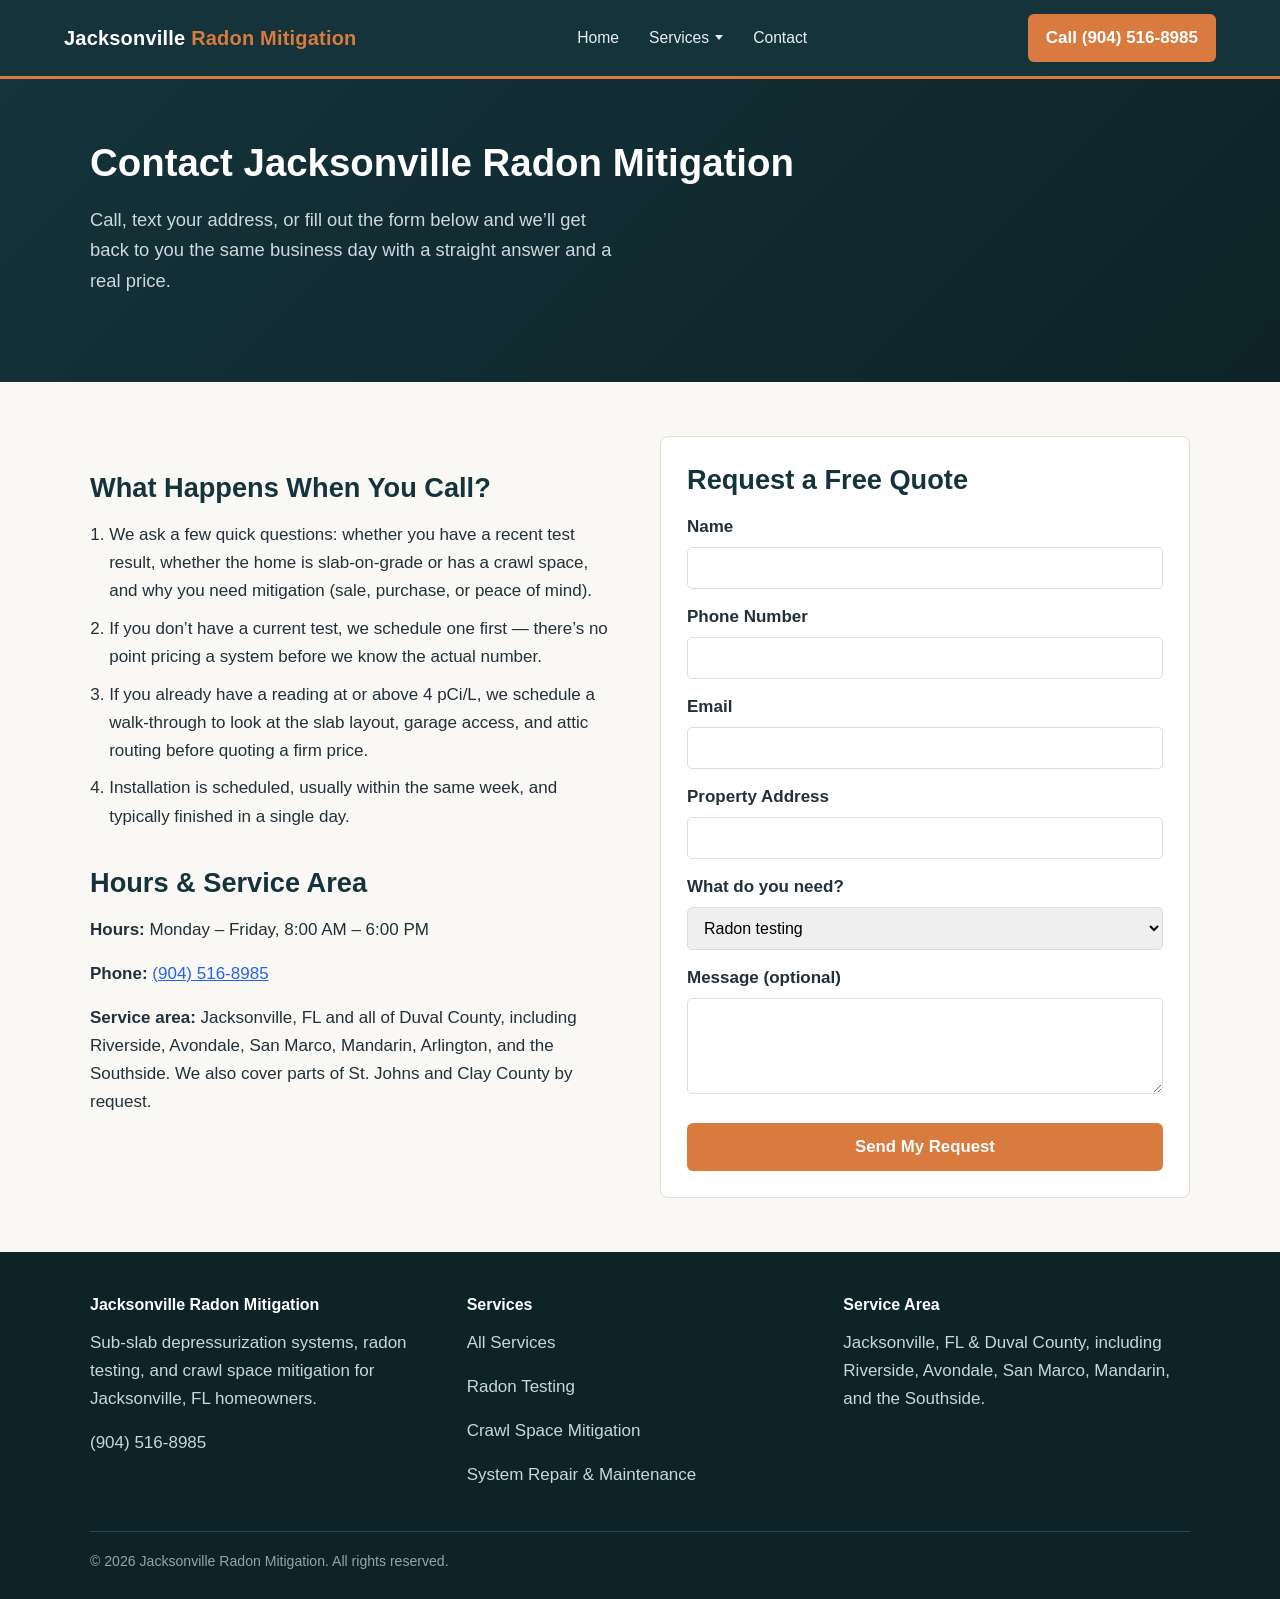
==== contact.html @ 58379195 "Initial site build" ====
<!DOCTYPE html>
<html lang="en">
<head>
<meta charset="UTF-8">
<meta name="viewport" content="width=device-width, initial-scale=1.0">
<title>Contact Us | Radon Mitigation Jacksonville, FL</title>
<meta name="description" content="Reach Jacksonville Radon Mitigation for a free quote on radon testing or a sub-slab system. Call (904) 516-8985 or send us your address below.">
<link rel="stylesheet" href="styles.css">
<script type="application/ld+json">
{
  "@context": "https://schema.org",
  "@type": "LocalBusiness",
  "name": "Jacksonville Radon Mitigation",
  "telephone": "(904) 516-8985",
  "address": { "@type": "PostalAddress", "addressLocality": "Jacksonville", "addressRegion": "FL", "addressCountry": "US" },
  "areaServed": "Jacksonville, FL",
  "description": "Radon testing and mitigation contact page for Jacksonville, FL",
  "openingHours": "Mo-Fr 08:00-18:00"
}
</script>
</head>
<body>

<header class="site-header">
  <nav class="nav-wrap">
    <a class="brand" href="/">Jacksonville <span>Radon Mitigation</span></a>
    <ul class="nav-links">
      <li><a href="/">Home</a></li>
      <li class="has-dropdown">
        <a href="services.html">Services</a>
        <div class="dropdown-menu">
          <ul class="dropdown-menu-list">
            <li><a href="radon-testing-jacksonville.html">Radon Testing</a></li>
            <li><a href="crawl-space-radon-mitigation-jacksonville.html">Crawl Space Radon Mitigation</a></li>
            <li><a href="radon-system-repair-jacksonville.html">Radon System Repair &amp; Maintenance</a></li>
          </ul>
        </div>
      </li>
      <li><a href="contact.html">Contact</a></li>
    </ul>
    <a class="nav-cta" href="tel:+19045168985">Call (904) 516-8985</a>
  </nav>
</header>

<section class="hero">
  <div class="hero-inner" style="grid-template-columns: 1fr;">
    <div>
      <h1>Contact Jacksonville Radon Mitigation</h1>
      <p class="lede">Call, text your address, or fill out the form below and we&rsquo;ll get back to you the same business day with a straight answer and a real price.</p>
    </div>
  </div>
</section>

<main>
<section>
  <div class="contact-grid">
    <div>
      <h2>What Happens When You Call?</h2>
      <ol class="step-list">
        <li>We ask a few quick questions: whether you have a recent test result, whether the home is slab-on-grade or has a crawl space, and why you need mitigation (sale, purchase, or peace of mind).</li>
        <li>If you don&rsquo;t have a current test, we schedule one first &mdash; there&rsquo;s no point pricing a system before we know the actual number.</li>
        <li>If you already have a reading at or above 4 pCi/L, we schedule a walk-through to look at the slab layout, garage access, and attic routing before quoting a firm price.</li>
        <li>Installation is scheduled, usually within the same week, and typically finished in a single day.</li>
      </ol>

      <h2>Hours &amp; Service Area</h2>
      <p><strong>Hours:</strong> Monday &ndash; Friday, 8:00 AM &ndash; 6:00 PM</p>
      <p><strong>Phone:</strong> <a href="tel:+19045168985" style="color:#2563eb;text-decoration:underline;">(904) 516-8985</a></p>
      <p><strong>Service area:</strong> Jacksonville, FL and all of Duval County, including Riverside, Avondale, San Marco, Mandarin, Arlington, and the Southside. We also cover parts of St. Johns and Clay County by request.</p>
    </div>

    <div>
      <form class="lead-form" action="https://formspree.io/f/xnjeyyoe" method="POST">
        <h2 style="margin-top:0;">Request a Free Quote</h2>

        <label for="name">Name</label>
        <input type="text" id="name" name="name" required>

        <label for="phone">Phone Number</label>
        <input type="tel" id="phone" name="phone" required>

        <label for="email">Email</label>
        <input type="email" id="email" name="email" required>

        <label for="address">Property Address</label>
        <input type="text" id="address" name="address">

        <label for="reason">What do you need?</label>
        <select id="reason" name="reason">
          <option>Radon testing</option>
          <option>Sub-slab depressurization system</option>
          <option>Crawl space radon mitigation</option>
          <option>Repair an existing radon system</option>
          <option>Not sure yet</option>
        </select>

        <label for="message">Message (optional)</label>
        <textarea id="message" name="message" rows="4"></textarea>

        <input type="text" name="_gotcha" style="display:none" tabindex="-1">

        <button type="submit">Send My Request</button>
      </form>
    </div>
  </div>
</section>
</main>

<footer class="site-footer">
  <div class="footer-inner">
    <div>
      <h4>Jacksonville Radon Mitigation</h4>
      <p>Sub-slab depressurization systems, radon testing, and crawl space mitigation for Jacksonville, FL homeowners.</p>
      <p><a href="tel:+19045168985">(904) 516-8985</a></p>
    </div>
    <div>
      <h4>Services</h4>
      <p><a href="services.html">All Services</a></p>
      <p><a href="radon-testing-jacksonville.html">Radon Testing</a></p>
      <p><a href="crawl-space-radon-mitigation-jacksonville.html">Crawl Space Mitigation</a></p>
      <p><a href="radon-system-repair-jacksonville.html">System Repair &amp; Maintenance</a></p>
    </div>
    <div>
      <h4>Service Area</h4>
      <p>Jacksonville, FL &amp; Duval County, including Riverside, Avondale, San Marco, Mandarin, and the Southside.</p>
    </div>
  </div>
  <div class="footer-bottom">
    &copy; 2026 Jacksonville Radon Mitigation. All rights reserved.
  </div>
</footer>

</body>
</html>
---- styles.css ----
/* Jacksonville Radon Mitigation — site stylesheet
   Palette: deep teal navy header, warm amber accent, warm off-white body */

* { box-sizing: border-box; margin: 0; padding: 0; }

:root {
  --navy: #14333a;
  --navy-dark: #0d2328;
  --amber: #d97a3f;
  --amber-dark: #b8622e;
  --bg: #faf8f4;
  --card-bg: #ffffff;
  --text: #21303a;
  --text-light: #52646d;
  --border: #e2ddd3;
}

html { scroll-behavior: smooth; }

body {
  font-family: -apple-system, BlinkMacSystemFont, "Segoe UI", Roboto, Helvetica, Arial, sans-serif;
  background: var(--bg);
  color: var(--text);
  line-height: 1.65;
  font-size: 17px;
}

img { max-width: 100%; display: block; }

a { color: inherit; }

h1, h2, h3 { line-height: 1.25; color: var(--navy); }
h1 { font-size: 2.4rem; }
h2 { font-size: 1.7rem; margin: 2.2rem 0 1rem; }
h3 { font-size: 1.2rem; margin: 1.2rem 0 0.5rem; }

p { margin-bottom: 1rem; max-width: 75ch; }

.container { max-width: 1100px; margin: 0 auto; padding: 0 24px; }

/* ---------- Navigation ---------- */
header.site-header {
  background: var(--navy);
  position: sticky;
  top: 0;
  z-index: 300;
  border-bottom: 3px solid var(--amber);
}

.nav-wrap {
  display: flex;
  align-items: center;
  justify-content: space-between;
  padding: 14px 24px;
  max-width: 1200px;
  margin: 0 auto;
}

.brand {
  color: #ffffff;
  font-weight: 700;
  font-size: 1.25rem;
  text-decoration: none;
  letter-spacing: 0.2px;
}
.brand span { color: var(--amber); }

.nav-links {
  list-style: none;
  display: flex;
  gap: 30px;
  align-items: center;
}

.nav-links > li > a {
  color: #e8eef0;
  text-decoration: none;
  font-weight: 500;
  font-size: 0.98rem;
}
.nav-links > li > a:hover { color: var(--amber); }

.nav-links li { position: relative; }

.has-dropdown > a {
  display: inline-flex;
  align-items: center;
  gap: 6px;
}

.has-dropdown > a::after {
  content: "";
  width: 0;
  height: 0;
  border-left: 4px solid transparent;
  border-right: 4px solid transparent;
  border-top: 5px solid currentColor;
}

/* Transparent hit-area bridge: keeps :hover alive while the pointer moves
   from the nav link down into the menu, instead of dropping through a gap. */
.dropdown-menu {
  display: none;
  position: absolute;
  top: 100%;
  left: -20px;
  padding-top: 14px;
  min-width: 280px;
  z-index: 200;
}

.has-dropdown:hover .dropdown-menu,
.has-dropdown:focus-within .dropdown-menu {
  display: block;
}

.dropdown-menu-list {
  list-style: none;
  background: var(--navy);
  border: 1px solid #2a4c54;
  border-top: 3px solid var(--amber);
  padding: 8px 0;
  border-radius: 0 0 6px 6px;
}

.dropdown-menu-list li + li { border-top: 1px solid #2a4c54; }

.dropdown-menu-list a {
  display: block;
  padding: 11px 20px;
  color: #dbe6e8;
  font-size: 0.9rem;
  font-weight: 500;
  white-space: nowrap;
  text-decoration: none;
}

.dropdown-menu-list a:hover {
  background: #1c454e;
  color: #ffffff;
}

.nav-cta {
  background: var(--amber);
  color: #ffffff !important;
  padding: 10px 18px;
  border-radius: 6px;
  font-weight: 700;
  text-decoration: none !important;
  white-space: nowrap;
}
.nav-cta:hover { background: var(--amber-dark); }

/* ---------- Hero ---------- */
.hero {
  background: linear-gradient(135deg, var(--navy) 0%, var(--navy-dark) 100%);
  color: #ffffff;
  padding: 60px 24px 70px;
}
.hero-inner {
  max-width: 1100px;
  margin: 0 auto;
  display: grid;
  grid-template-columns: 1.1fr 0.9fr;
  gap: 40px;
  align-items: center;
}
.hero h1 { color: #ffffff; margin-bottom: 18px; }
.hero p.lede { color: #cdd9db; font-size: 1.15rem; max-width: 52ch; }
.hero-img { border-radius: 10px; overflow: hidden; border: 4px solid rgba(255,255,255,0.15); }

.cta-row { display: flex; gap: 14px; margin-top: 26px; flex-wrap: wrap; }

.btn {
  display: inline-block;
  padding: 14px 26px;
  border-radius: 6px;
  font-weight: 700;
  text-decoration: none;
  font-size: 1.02rem;
}
.btn-primary { background: var(--amber); color: #fff; }
.btn-primary:hover { background: var(--amber-dark); }
.btn-secondary { background: transparent; color: #fff; border: 2px solid #fff; }
.btn-secondary:hover { background: rgba(255,255,255,0.1); }

/* ---------- Sections ---------- */
main section { padding: 54px 24px; }
main section.alt { background: #f1ede4; }

.two-col {
  display: grid;
  grid-template-columns: 1fr 1fr;
  gap: 40px;
  align-items: center;
  max-width: 1100px;
  margin: 0 auto;
}

.content-col { max-width: 1100px; margin: 0 auto; }

ul.check-list, ol.step-list { margin: 0 0 1rem 1.2rem; }
ul.check-list li, ol.step-list li { margin-bottom: 0.6rem; }

.card-grid {
  display: grid;
  grid-template-columns: repeat(auto-fit, minmax(240px, 1fr));
  gap: 22px;
  margin-top: 1.5rem;
}
.card {
  background: var(--card-bg);
  border: 1px solid var(--border);
  border-top: 4px solid var(--amber);
  border-radius: 8px;
  padding: 22px;
}
.card h3 { margin-top: 0; }

.price-table {
  width: 100%;
  border-collapse: collapse;
  margin: 1.2rem 0;
  background: var(--card-bg);
  border: 1px solid var(--border);
}
.price-table th, .price-table td {
  text-align: left;
  padding: 12px 16px;
  border-bottom: 1px solid var(--border);
}
.price-table th { background: var(--navy); color: #fff; }

/* FAQ flashcards */
.faq-item {
  background: var(--card-bg);
  border: 1px solid var(--border);
  border-left: 4px solid var(--amber);
  border-radius: 6px;
  padding: 18px 22px;
  margin-bottom: 14px;
}
.faq-item h3 { margin-top: 0; }

/* Services overview cards */
.service-block {
  background: var(--card-bg);
  border: 1px solid var(--border);
  border-radius: 8px;
  padding: 26px;
  margin-bottom: 22px;
}
.service-block h2 { margin-top: 0; }

/* Contact form */
.contact-grid {
  display: grid;
  grid-template-columns: 1fr 1fr;
  gap: 40px;
  max-width: 1100px;
  margin: 0 auto;
}
form.lead-form {
  background: var(--card-bg);
  border: 1px solid var(--border);
  border-radius: 8px;
  padding: 26px;
}
form.lead-form label {
  display: block;
  font-weight: 600;
  margin-bottom: 6px;
  margin-top: 14px;
}
form.lead-form input, form.lead-form textarea, form.lead-form select {
  width: 100%;
  padding: 11px 12px;
  border: 1px solid var(--border);
  border-radius: 5px;
  font-size: 1rem;
  font-family: inherit;
}
form.lead-form button {
  margin-top: 20px;
  width: 100%;
  background: var(--amber);
  color: #fff;
  border: none;
  padding: 14px;
  border-radius: 6px;
  font-weight: 700;
  font-size: 1.05rem;
  cursor: pointer;
}
form.lead-form button:hover { background: var(--amber-dark); }

/* ---------- Footer ---------- */
footer.site-footer {
  background: var(--navy-dark);
  color: #cbd6d8;
  padding: 40px 24px 26px;
}
.footer-inner {
  max-width: 1100px;
  margin: 0 auto;
  display: grid;
  grid-template-columns: repeat(auto-fit, minmax(220px, 1fr));
  gap: 30px;
}
.footer-inner h4 { color: #fff; margin-bottom: 10px; font-size: 1rem; }
.footer-inner a { color: #cbd6d8; text-decoration: none; }
.footer-inner a:hover { color: var(--amber); }
.footer-bottom {
  max-width: 1100px;
  margin: 26px auto 0;
  padding-top: 18px;
  border-top: 1px solid #24484f;
  font-size: 0.88rem;
  color: #93a5a9;
}

/* ---------- Mobile ---------- */
@media (max-width: 860px) {
  .nav-links { display: none; }
  .hero-inner, .two-col, .contact-grid { grid-template-columns: 1fr; }
  h1 { font-size: 1.9rem; }
}
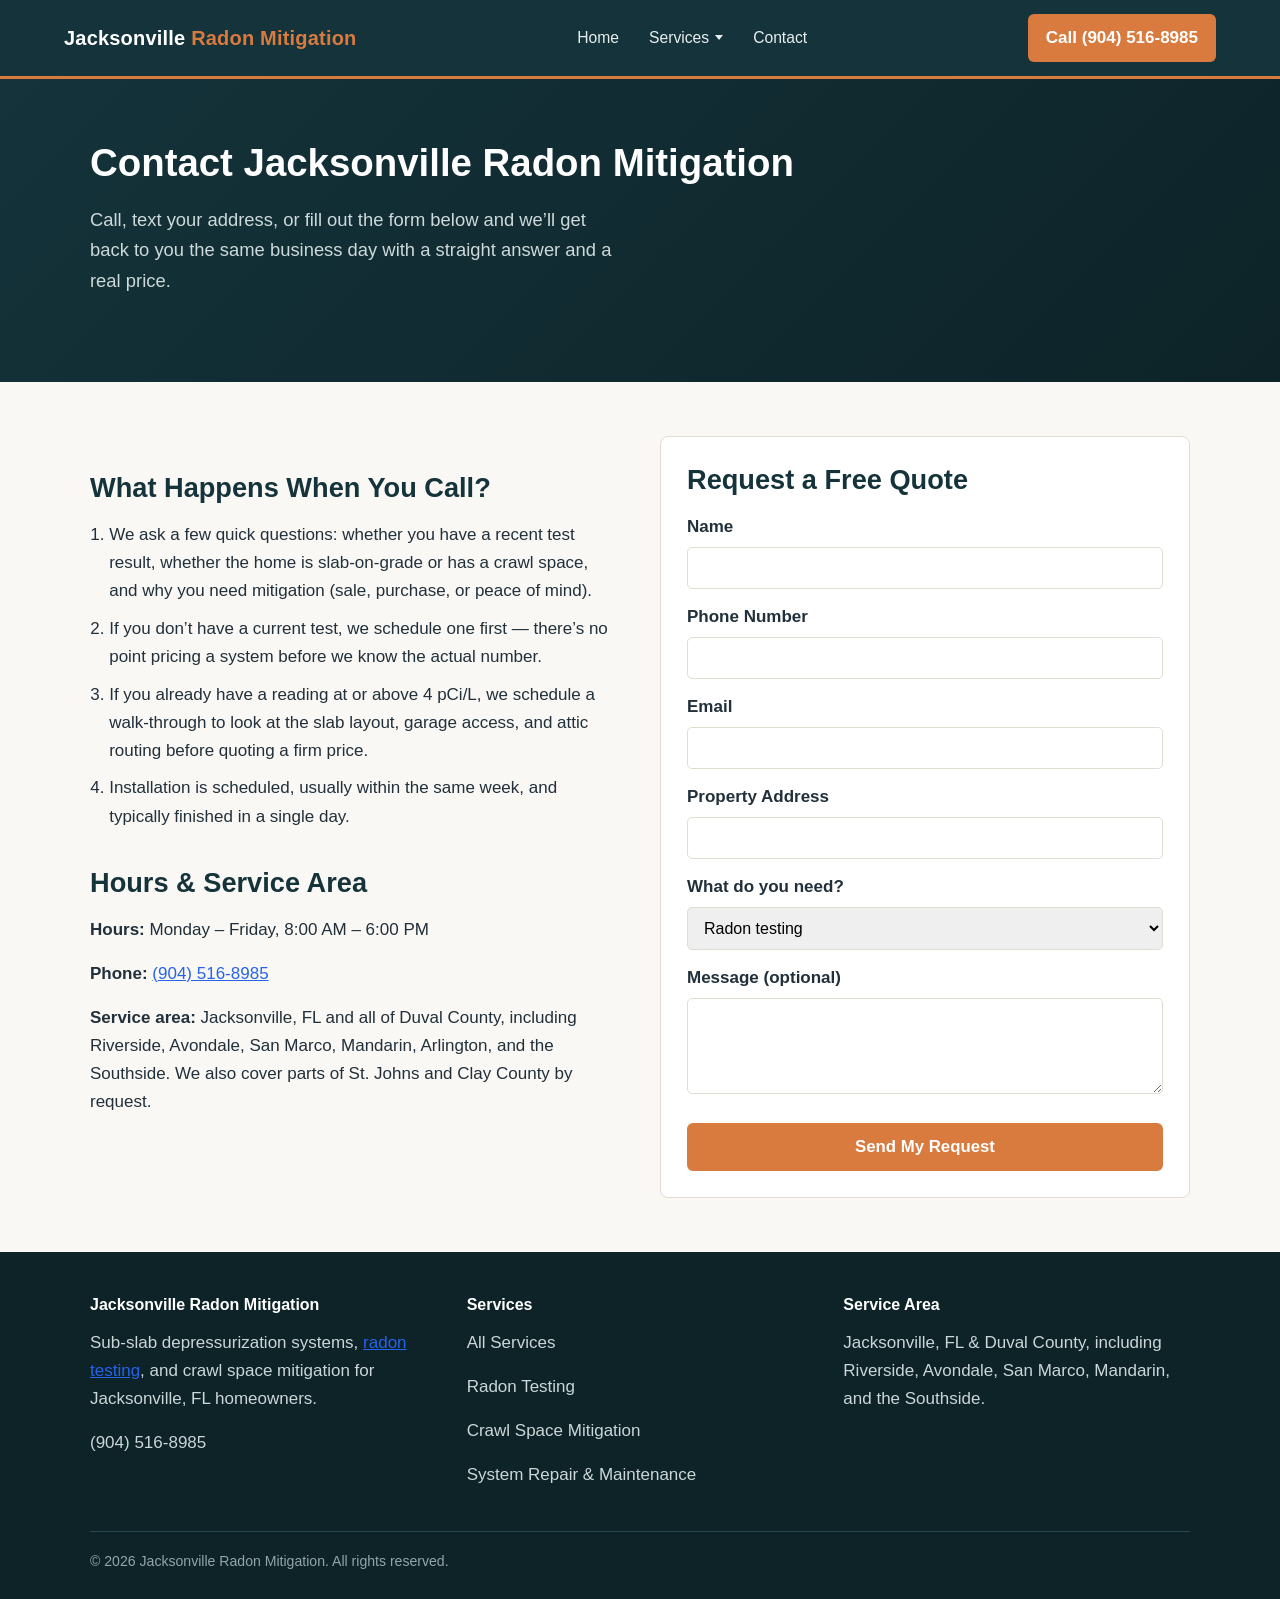
==== commit 4681cbbe: "Add contextual internal links with descriptive anchor text (A3)" ====
--- a/contact.html
+++ b/contact.html
@@ -1,11 +1,13 @@
 <!DOCTYPE html>
+
 <html lang="en">
 <head>
-<meta charset="UTF-8">
-<meta name="viewport" content="width=device-width, initial-scale=1.0">
+<link href="https://www.jacksonvilleradonmitigation.com/contact.html" rel="canonical"/>
+<meta charset="utf-8"/>
+<meta content="width=device-width, initial-scale=1.0" name="viewport"/>
 <title>Contact Us | Radon Mitigation Jacksonville, FL</title>
-<meta name="description" content="Reach Jacksonville Radon Mitigation for a free quote on radon testing or a sub-slab system. Call (904) 516-8985 or send us your address below.">
-<link rel="stylesheet" href="styles.css">
+<meta content="Reach Jacksonville Radon Mitigation for a free quote on radon testing or a sub-slab system. Call (904) 516-8985 or send us your address below." name="description"/>
+<link href="styles.css" rel="stylesheet"/>
 <script type="application/ld+json">
 {
   "@context": "https://schema.org",
@@ -20,115 +22,100 @@
 </script>
 </head>
 <body>
-
 <header class="site-header">
-  <nav class="nav-wrap">
-    <a class="brand" href="/">Jacksonville <span>Radon Mitigation</span></a>
-    <ul class="nav-links">
-      <li><a href="/">Home</a></li>
-      <li class="has-dropdown">
-        <a href="services.html">Services</a>
-        <div class="dropdown-menu">
-          <ul class="dropdown-menu-list">
-            <li><a href="radon-testing-jacksonville.html">Radon Testing</a></li>
-            <li><a href="crawl-space-radon-mitigation-jacksonville.html">Crawl Space Radon Mitigation</a></li>
-            <li><a href="radon-system-repair-jacksonville.html">Radon System Repair &amp; Maintenance</a></li>
-          </ul>
-        </div>
-      </li>
-      <li><a href="contact.html">Contact</a></li>
-    </ul>
-    <a class="nav-cta" href="tel:+19045168985">Call (904) 516-8985</a>
-  </nav>
+<nav class="nav-wrap">
+<a class="brand" href="/">Jacksonville <span>Radon Mitigation</span></a>
+<ul class="nav-links">
+<li><a href="/">Home</a></li>
+<li class="has-dropdown">
+<a href="services.html">Services</a>
+<div class="dropdown-menu">
+<ul class="dropdown-menu-list">
+<li><a href="radon-testing-jacksonville.html">Radon Testing</a></li>
+<li><a href="crawl-space-radon-mitigation-jacksonville.html">Crawl Space Radon Mitigation</a></li>
+<li><a href="radon-system-repair-jacksonville.html">Radon System Repair &amp; Maintenance</a></li>
+</ul>
+</div>
+</li>
+<li><a href="contact.html">Contact</a></li>
+</ul>
+<a class="nav-cta" href="tel:+19045168985">Call (904) 516-8985</a>
+</nav>
 </header>
-
 <section class="hero">
-  <div class="hero-inner" style="grid-template-columns: 1fr;">
-    <div>
-      <h1>Contact Jacksonville Radon Mitigation</h1>
-      <p class="lede">Call, text your address, or fill out the form below and we&rsquo;ll get back to you the same business day with a straight answer and a real price.</p>
-    </div>
-  </div>
+<div class="hero-inner" style="grid-template-columns: 1fr;">
+<div>
+<h1>Contact Jacksonville Radon Mitigation</h1>
+<p class="lede">Call, text your address, or fill out the form below and we’ll get back to you the same business day with a straight answer and a real price.</p>
+</div>
+</div>
 </section>
-
 <main>
 <section>
-  <div class="contact-grid">
-    <div>
-      <h2>What Happens When You Call?</h2>
-      <ol class="step-list">
-        <li>We ask a few quick questions: whether you have a recent test result, whether the home is slab-on-grade or has a crawl space, and why you need mitigation (sale, purchase, or peace of mind).</li>
-        <li>If you don&rsquo;t have a current test, we schedule one first &mdash; there&rsquo;s no point pricing a system before we know the actual number.</li>
-        <li>If you already have a reading at or above 4 pCi/L, we schedule a walk-through to look at the slab layout, garage access, and attic routing before quoting a firm price.</li>
-        <li>Installation is scheduled, usually within the same week, and typically finished in a single day.</li>
-      </ol>
-
-      <h2>Hours &amp; Service Area</h2>
-      <p><strong>Hours:</strong> Monday &ndash; Friday, 8:00 AM &ndash; 6:00 PM</p>
-      <p><strong>Phone:</strong> <a href="tel:+19045168985" style="color:#2563eb;text-decoration:underline;">(904) 516-8985</a></p>
-      <p><strong>Service area:</strong> Jacksonville, FL and all of Duval County, including Riverside, Avondale, San Marco, Mandarin, Arlington, and the Southside. We also cover parts of St. Johns and Clay County by request.</p>
-    </div>
-
-    <div>
-      <form class="lead-form" action="https://formspree.io/f/xnjeyyoe" method="POST">
-        <h2 style="margin-top:0;">Request a Free Quote</h2>
-
-        <label for="name">Name</label>
-        <input type="text" id="name" name="name" required>
-
-        <label for="phone">Phone Number</label>
-        <input type="tel" id="phone" name="phone" required>
-
-        <label for="email">Email</label>
-        <input type="email" id="email" name="email" required>
-
-        <label for="address">Property Address</label>
-        <input type="text" id="address" name="address">
-
-        <label for="reason">What do you need?</label>
-        <select id="reason" name="reason">
-          <option>Radon testing</option>
-          <option>Sub-slab depressurization system</option>
-          <option>Crawl space radon mitigation</option>
-          <option>Repair an existing radon system</option>
-          <option>Not sure yet</option>
-        </select>
-
-        <label for="message">Message (optional)</label>
-        <textarea id="message" name="message" rows="4"></textarea>
-
-        <input type="text" name="_gotcha" style="display:none" tabindex="-1">
-
-        <button type="submit">Send My Request</button>
-      </form>
-    </div>
-  </div>
+<div class="contact-grid">
+<div>
+<h2>What Happens When You Call?</h2>
+<ol class="step-list">
+<li>We ask a few quick questions: whether you have a recent test result, whether the home is slab-on-grade or has a crawl space, and why you need mitigation (sale, purchase, or peace of mind).</li>
+<li>If you don’t have a current test, we schedule one first — there’s no point pricing a system before we know the actual number.</li>
+<li>If you already have a reading at or above 4 pCi/L, we schedule a walk-through to look at the slab layout, garage access, and attic routing before quoting a firm price.</li>
+<li>Installation is scheduled, usually within the same week, and typically finished in a single day.</li>
+</ol>
+<h2>Hours &amp; Service Area</h2>
+<p><strong>Hours:</strong> Monday – Friday, 8:00 AM – 6:00 PM</p>
+<p><strong>Phone:</strong> <a href="tel:+19045168985" style="color:#2563eb;text-decoration:underline;">(904) 516-8985</a></p>
+<p><strong>Service area:</strong> Jacksonville, FL and all of Duval County, including Riverside, Avondale, San Marco, Mandarin, Arlington, and the Southside. We also cover parts of St. Johns and Clay County by request.</p>
+</div>
+<div>
+<form action="https://formspree.io/f/xnjeyyoe" class="lead-form" method="POST">
+<h2 style="margin-top:0;">Request a Free Quote</h2>
+<label for="name">Name</label>
+<input id="name" name="name" required="" type="text"/>
+<label for="phone">Phone Number</label>
+<input id="phone" name="phone" required="" type="tel"/>
+<label for="email">Email</label>
+<input id="email" name="email" required="" type="email"/>
+<label for="address">Property Address</label>
+<input id="address" name="address" type="text"/>
+<label for="reason">What do you need?</label>
+<select id="reason" name="reason">
+<option>Radon testing</option>
+<option>Sub-slab depressurization system</option>
+<option>Crawl space radon mitigation</option>
+<option>Repair an existing radon system</option>
+<option>Not sure yet</option>
+</select>
+<label for="message">Message (optional)</label>
+<textarea id="message" name="message" rows="4"></textarea>
+<input name="_gotcha" style="display:none" tabindex="-1" type="text"/>
+<button type="submit">Send My Request</button>
+</form>
+</div>
+</div>
 </section>
 </main>
-
 <footer class="site-footer">
-  <div class="footer-inner">
-    <div>
-      <h4>Jacksonville Radon Mitigation</h4>
-      <p>Sub-slab depressurization systems, radon testing, and crawl space mitigation for Jacksonville, FL homeowners.</p>
-      <p><a href="tel:+19045168985">(904) 516-8985</a></p>
-    </div>
-    <div>
-      <h4>Services</h4>
-      <p><a href="services.html">All Services</a></p>
-      <p><a href="radon-testing-jacksonville.html">Radon Testing</a></p>
-      <p><a href="crawl-space-radon-mitigation-jacksonville.html">Crawl Space Mitigation</a></p>
-      <p><a href="radon-system-repair-jacksonville.html">System Repair &amp; Maintenance</a></p>
-    </div>
-    <div>
-      <h4>Service Area</h4>
-      <p>Jacksonville, FL &amp; Duval County, including Riverside, Avondale, San Marco, Mandarin, and the Southside.</p>
-    </div>
-  </div>
-  <div class="footer-bottom">
-    &copy; 2026 Jacksonville Radon Mitigation. All rights reserved.
+<div class="footer-inner">
+<div>
+<h4>Jacksonville Radon Mitigation</h4>
+<p>Sub-slab depressurization systems, <a href="radon-testing-jacksonville.html" style="color:#2563eb;text-decoration:underline;">radon testing</a>, and crawl space mitigation for Jacksonville, FL homeowners.</p>
+<p><a href="tel:+19045168985">(904) 516-8985</a></p>
+</div>
+<div>
+<h4>Services</h4>
+<p><a href="services.html">All Services</a></p>
+<p><a href="radon-testing-jacksonville.html">Radon Testing</a></p>
+<p><a href="crawl-space-radon-mitigation-jacksonville.html">Crawl Space Mitigation</a></p>
+<p><a href="radon-system-repair-jacksonville.html">System Repair &amp; Maintenance</a></p>
+</div>
+<div>
+<h4>Service Area</h4>
+<p>Jacksonville, FL &amp; Duval County, including Riverside, Avondale, San Marco, Mandarin, and the Southside.</p>
+</div>
+</div>
+<div class="footer-bottom">
+    © 2026 Jacksonville Radon Mitigation. All rights reserved.
   </div>
 </footer>
-
 </body>
 </html>
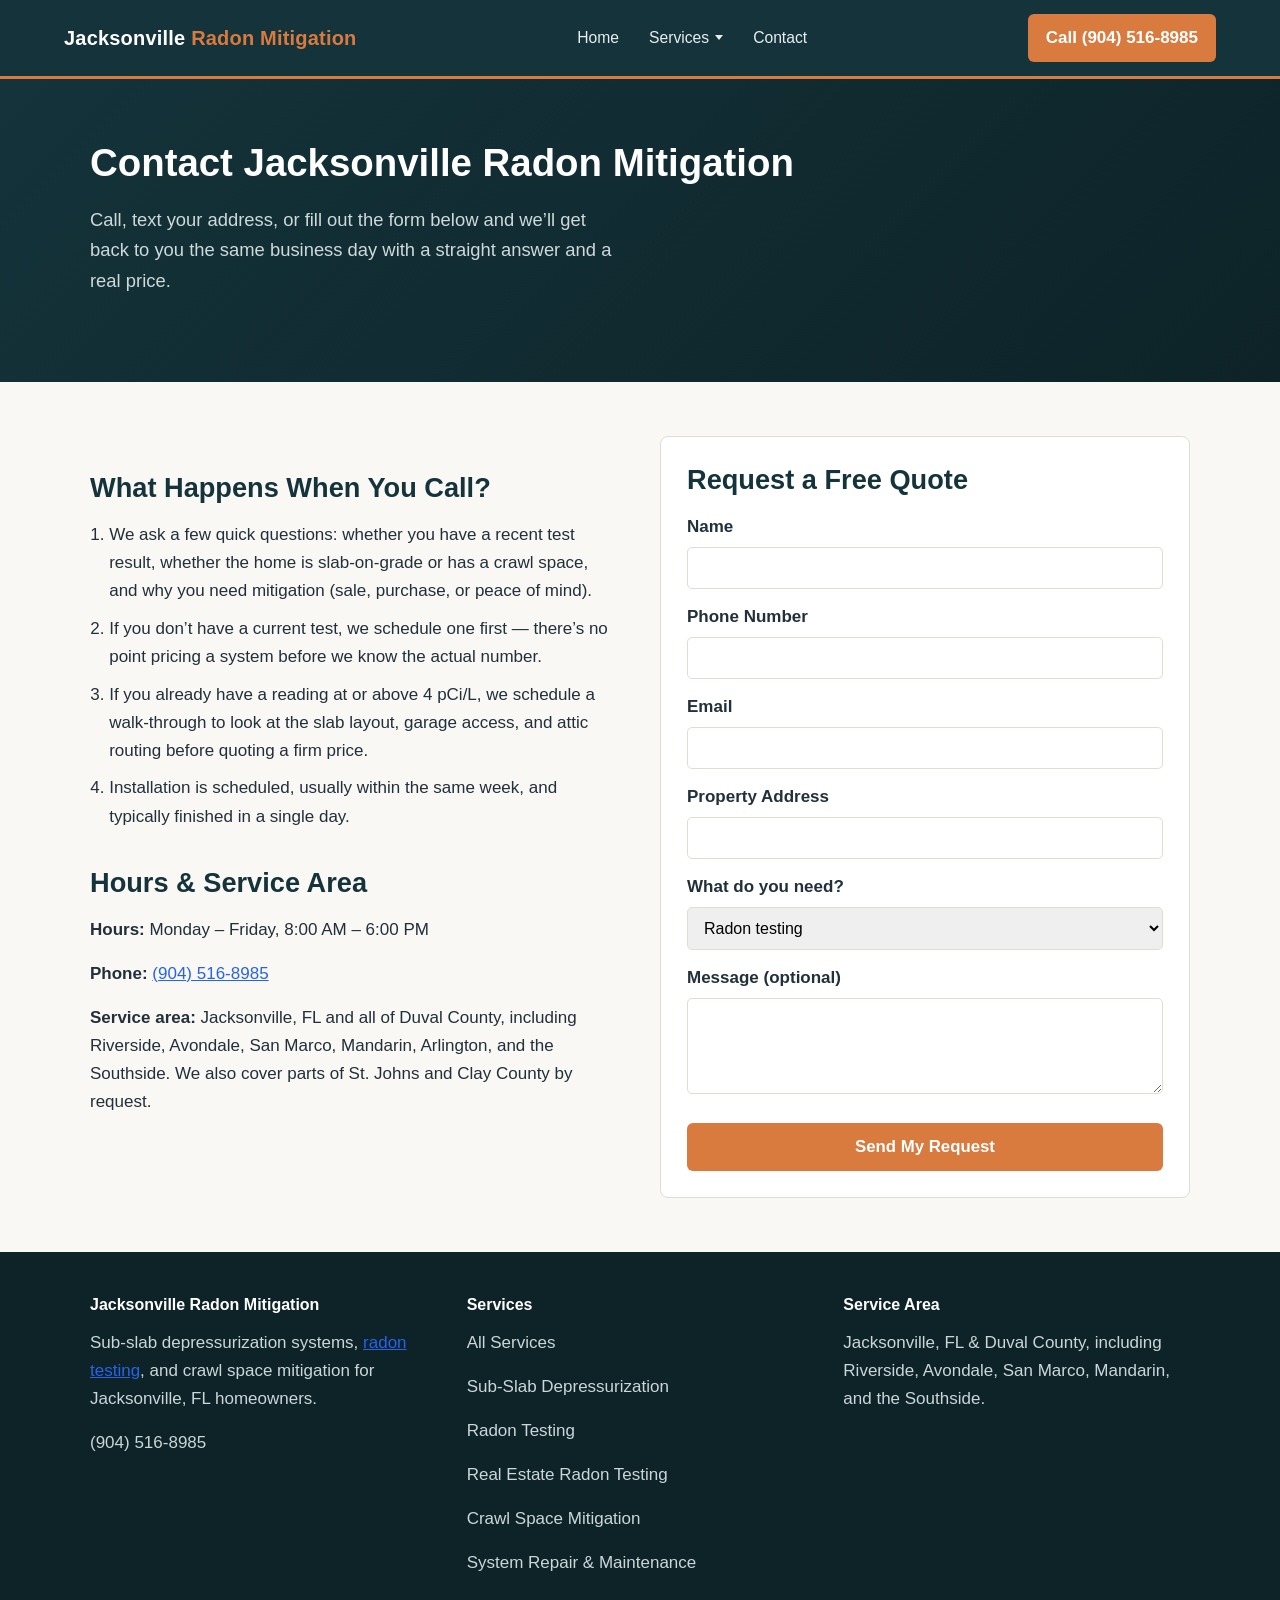
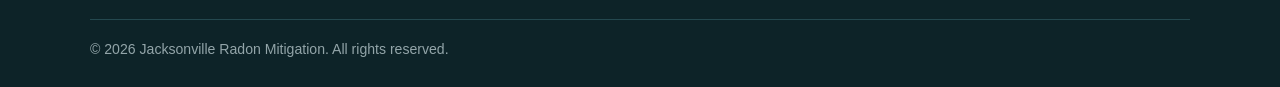
==== commit 90ea45d0: "Add sub-slab depressurization and real estate radon testing pages; nav, services, sitemap" ====
--- a/contact.html
+++ b/contact.html
@@ -31,7 +31,9 @@
 <a href="services.html">Services</a>
 <div class="dropdown-menu">
 <ul class="dropdown-menu-list">
+<li><a href="sub-slab-depressurization-jacksonville.html">Sub-Slab Depressurization</a></li>
 <li><a href="radon-testing-jacksonville.html">Radon Testing</a></li>
+<li><a href="real-estate-radon-testing-jacksonville.html">Real Estate Radon Testing</a></li>
 <li><a href="crawl-space-radon-mitigation-jacksonville.html">Crawl Space Radon Mitigation</a></li>
 <li><a href="radon-system-repair-jacksonville.html">Radon System Repair &amp; Maintenance</a></li>
 </ul>
@@ -103,10 +105,12 @@
 </div>
 <div>
 <h4>Services</h4>
-<p><a href="services.html">All Services</a></p>
-<p><a href="radon-testing-jacksonville.html">Radon Testing</a></p>
-<p><a href="crawl-space-radon-mitigation-jacksonville.html">Crawl Space Mitigation</a></p>
-<p><a href="radon-system-repair-jacksonville.html">System Repair &amp; Maintenance</a></p>
+      <p><a href="services.html">All Services</a></p>
+      <p><a href="sub-slab-depressurization-jacksonville.html">Sub-Slab Depressurization</a></p>
+      <p><a href="radon-testing-jacksonville.html">Radon Testing</a></p>
+      <p><a href="real-estate-radon-testing-jacksonville.html">Real Estate Radon Testing</a></p>
+      <p><a href="crawl-space-radon-mitigation-jacksonville.html">Crawl Space Mitigation</a></p>
+      <p><a href="radon-system-repair-jacksonville.html">System Repair &amp; Maintenance</a></p>
 </div>
 <div>
 <h4>Service Area</h4>
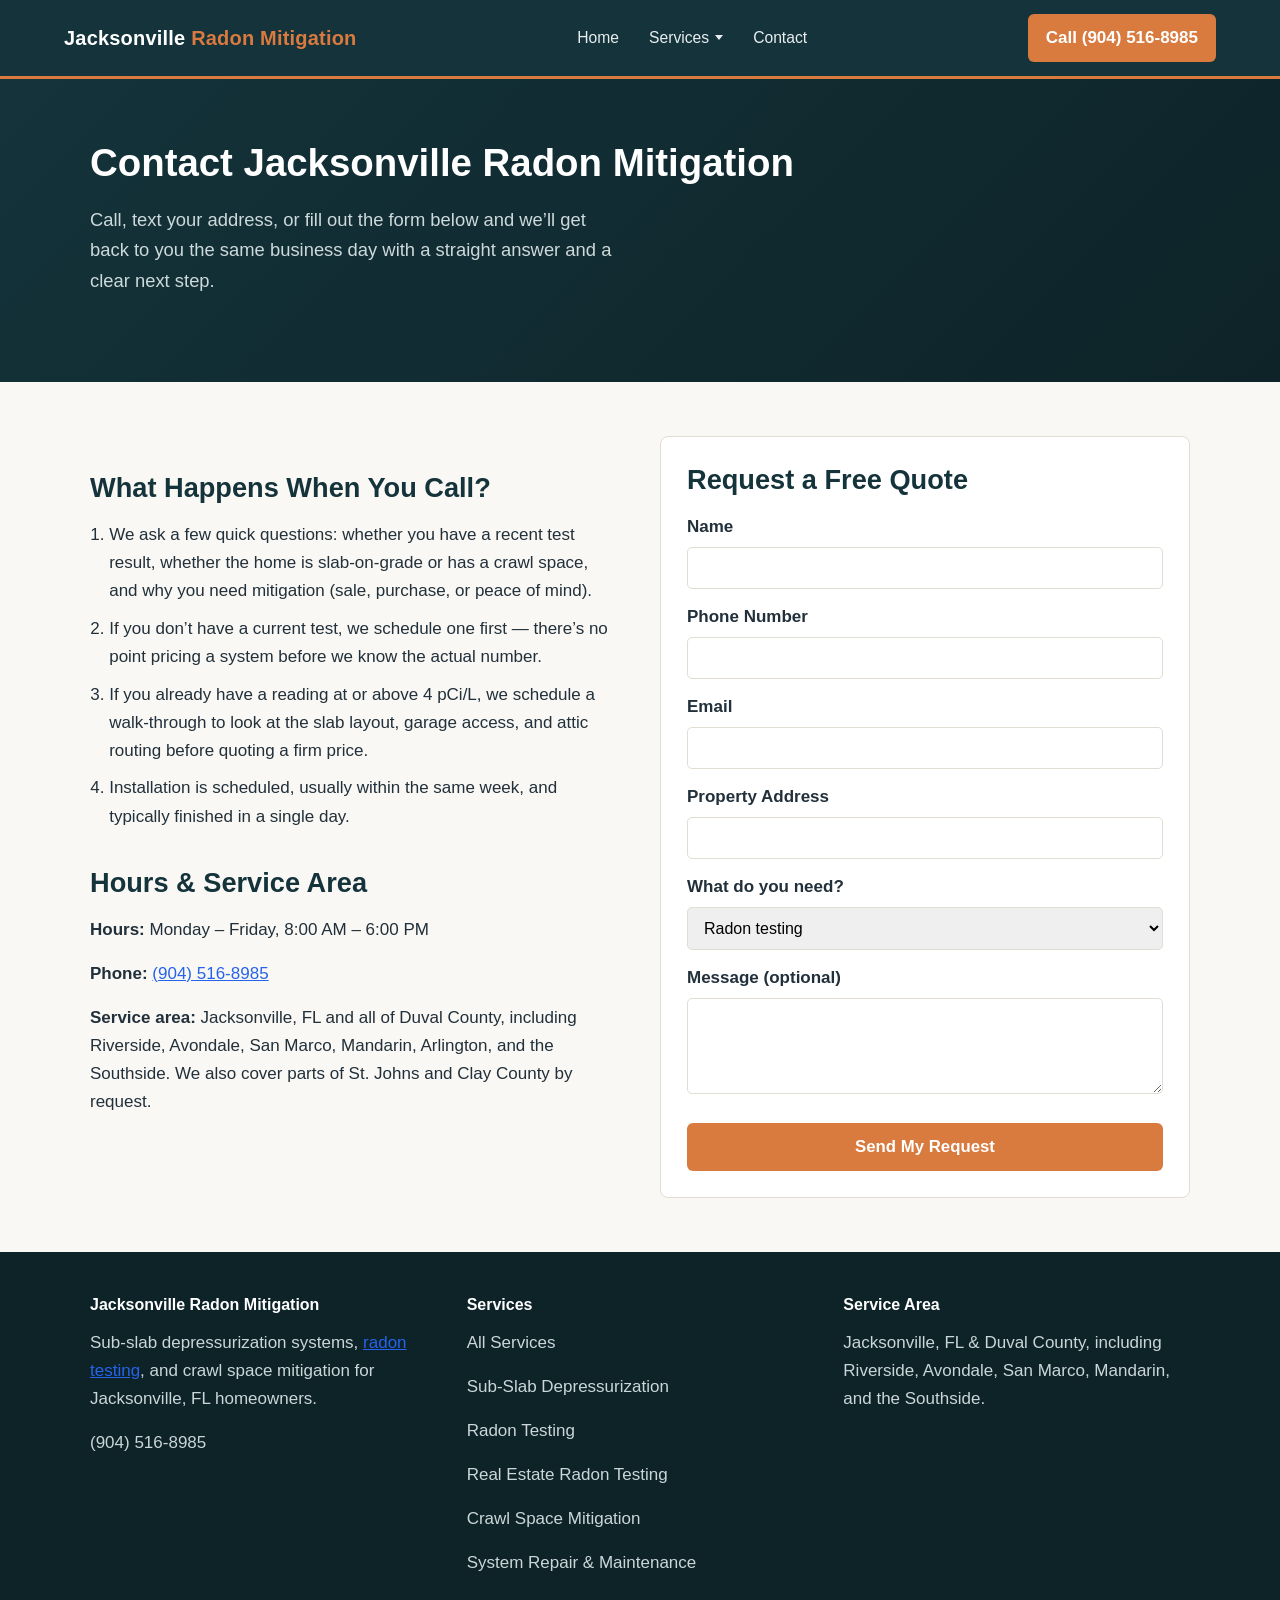
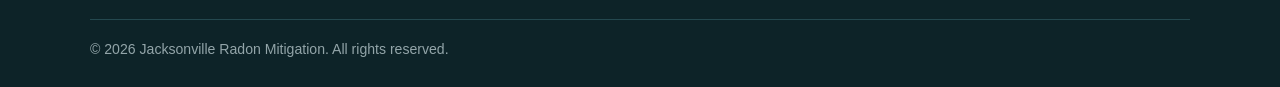
==== commit 0b74191f: "Remove pricing site-wide, add job photo gallery and homepage lead form" ====
--- a/contact.html
+++ b/contact.html
@@ -48,7 +48,7 @@
 <div class="hero-inner" style="grid-template-columns: 1fr;">
 <div>
 <h1>Contact Jacksonville Radon Mitigation</h1>
-<p class="lede">Call, text your address, or fill out the form below and we’ll get back to you the same business day with a straight answer and a real price.</p>
+<p class="lede">Call, text your address, or fill out the form below and we’ll get back to you the same business day with a straight answer and a clear next step.</p>
 </div>
 </div>
 </section>
--- a/styles.css
+++ b/styles.css
@@ -217,20 +217,6 @@
 }
 .card h3 { margin-top: 0; }
 
-.price-table {
-  width: 100%;
-  border-collapse: collapse;
-  margin: 1.2rem 0;
-  background: var(--card-bg);
-  border: 1px solid var(--border);
-}
-.price-table th, .price-table td {
-  text-align: left;
-  padding: 12px 16px;
-  border-bottom: 1px solid var(--border);
-}
-.price-table th { background: var(--navy); color: #fff; }
-
 /* FAQ flashcards */
 .faq-item {
   background: var(--card-bg);
@@ -251,6 +237,41 @@
   margin-bottom: 22px;
 }
 .service-block h2 { margin-top: 0; }
+
+
+/* Photo gallery */
+.photo-grid {
+  display: grid;
+  grid-template-columns: repeat(2, 1fr);
+  gap: 22px;
+  margin-top: 1.5rem;
+}
+.photo-grid figure {
+  background: var(--card-bg);
+  border: 1px solid var(--border);
+  border-radius: 8px;
+  overflow: hidden;
+}
+.photo-grid img {
+  width: 100%;
+  height: 260px;
+  object-fit: cover;
+}
+.photo-grid figcaption {
+  padding: 12px 16px;
+  font-size: 0.92rem;
+  color: var(--text-light);
+}
+
+/* Homepage lead form */
+.form-grid {
+  display: grid;
+  grid-template-columns: 1fr 1fr;
+  gap: 40px;
+  max-width: 1100px;
+  margin: 0 auto;
+  align-items: start;
+}
 
 /* Contact form */
 .contact-grid {
@@ -322,6 +343,6 @@
 /* ---------- Mobile ---------- */
 @media (max-width: 860px) {
   .nav-links { display: none; }
-  .hero-inner, .two-col, .contact-grid { grid-template-columns: 1fr; }
+  .hero-inner, .two-col, .contact-grid, .form-grid, .photo-grid { grid-template-columns: 1fr; }
   h1 { font-size: 1.9rem; }
 }
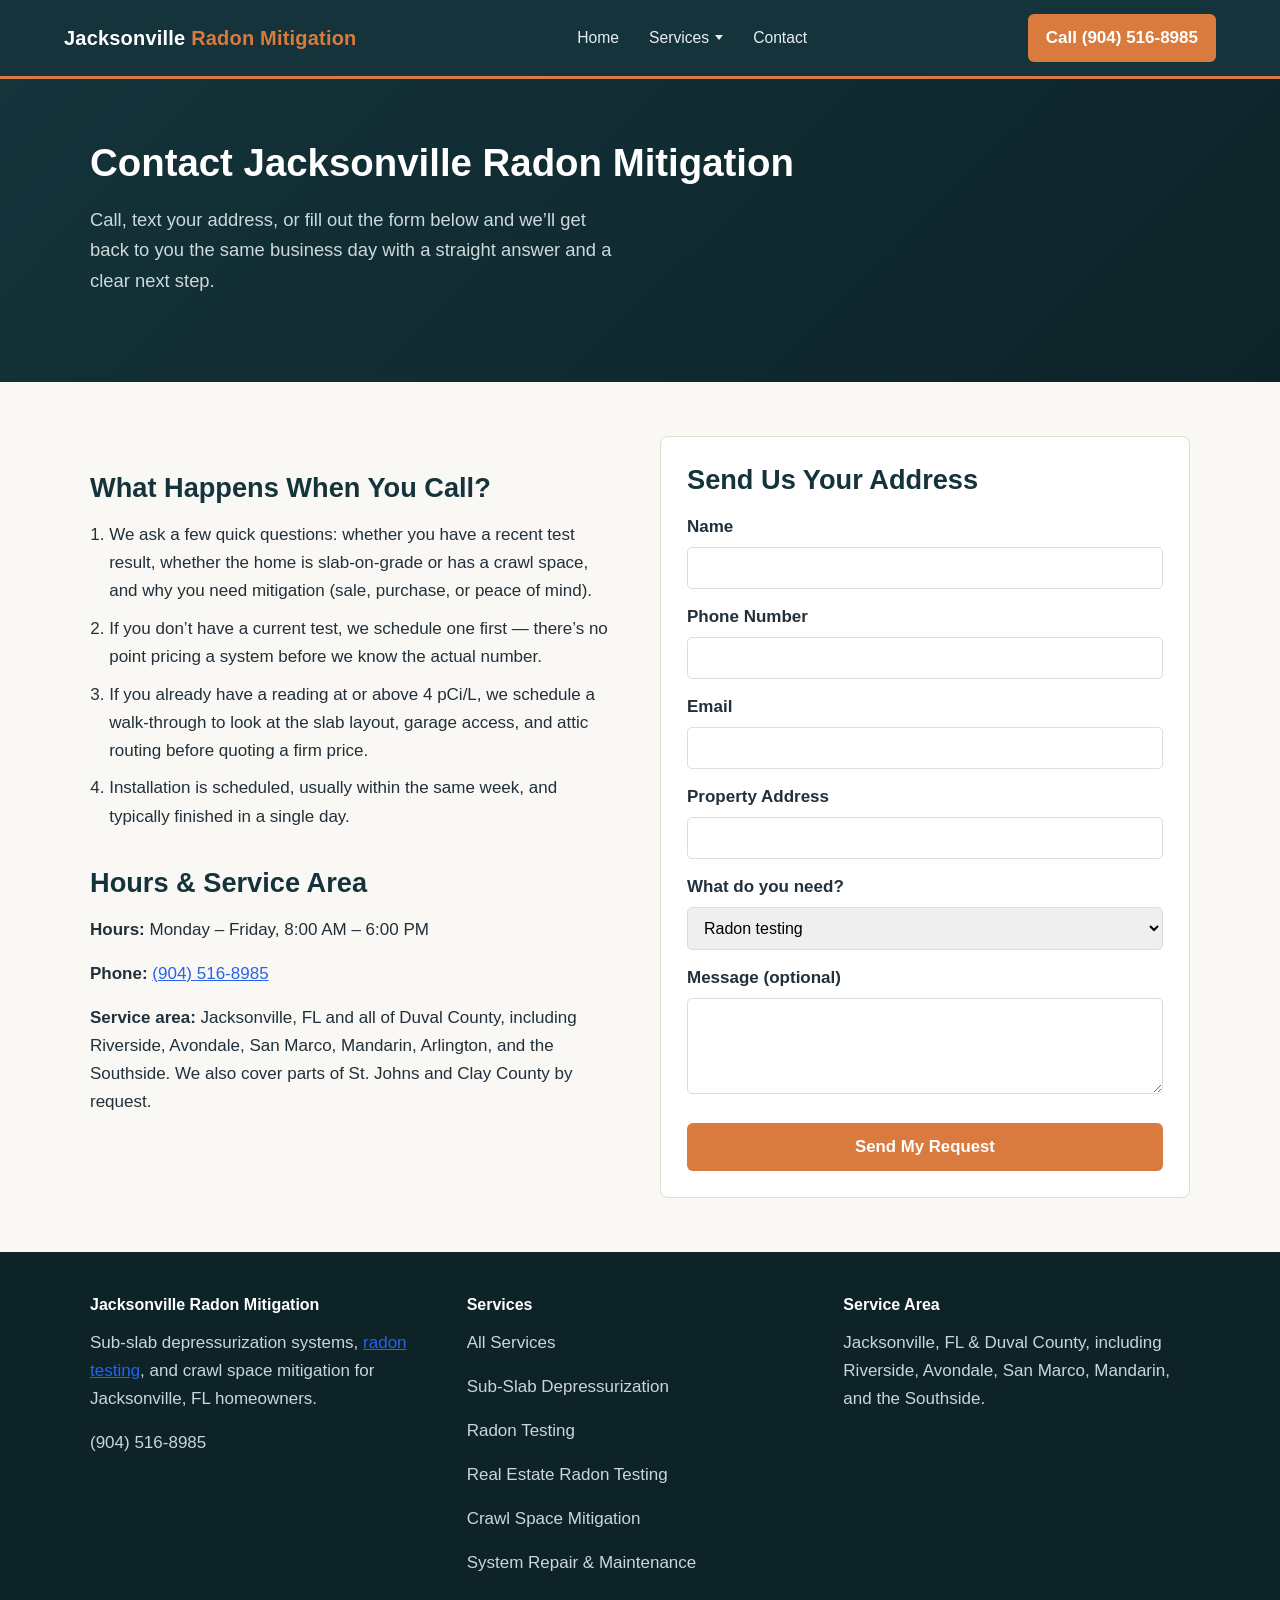
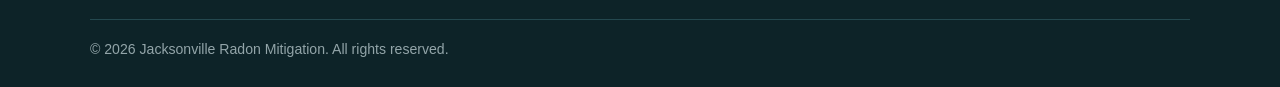
==== commit cbcba245: "Move lead form into the hero and drop free-quote wording site-wide" ====
--- a/contact.html
+++ b/contact.html
@@ -6,7 +6,7 @@
 <meta charset="utf-8"/>
 <meta content="width=device-width, initial-scale=1.0" name="viewport"/>
 <title>Contact Us | Radon Mitigation Jacksonville, FL</title>
-<meta content="Reach Jacksonville Radon Mitigation for a free quote on radon testing or a sub-slab system. Call (904) 516-8985 or send us your address below." name="description"/>
+<meta content="Reach Jacksonville Radon Mitigation about radon testing or a sub-slab system. Call (904) 516-8985 or send us your address below." name="description"/>
 <link href="styles.css" rel="stylesheet"/>
 <script type="application/ld+json">
 {
@@ -70,7 +70,7 @@
 </div>
 <div>
 <form action="https://formspree.io/f/xnjeyyoe" class="lead-form" method="POST">
-<h2 style="margin-top:0;">Request a Free Quote</h2>
+<h2 style="margin-top:0;">Send Us Your Address</h2>
 <label for="name">Name</label>
 <input id="name" name="name" required="" type="text"/>
 <label for="phone">Phone Number</label>
--- a/styles.css
+++ b/styles.css
@@ -238,6 +238,53 @@
 }
 .service-block h2 { margin-top: 0; }
 
+
+
+/* Hero lead form */
+.hero-inner { align-items: start; }
+.hero-points {
+  list-style: none;
+  margin: 22px 0 0;
+  padding: 0;
+  color: #cdd9db;
+}
+.hero-points li {
+  position: relative;
+  padding-left: 26px;
+  margin-bottom: 9px;
+}
+.hero-points li::before {
+  content: "";
+  position: absolute;
+  left: 0;
+  top: 0.55em;
+  width: 9px;
+  height: 9px;
+  border-radius: 50%;
+  background: var(--amber);
+}
+.hero-hours {
+  margin-top: 12px;
+  color: #9fb3b7;
+  font-size: 0.95rem;
+}
+.hero-form form.lead-form {
+  margin: 0;
+  color: var(--text);
+  box-shadow: 0 14px 34px rgba(0,0,0,0.28);
+  border-color: rgba(255,255,255,0.25);
+}
+.hero-form form.lead-form label { color: var(--text); }
+.hero-form .form-title {
+  margin: 0 0 6px;
+  font-size: 1.35rem;
+}
+.hero-form .form-sub {
+  margin: 0 0 4px;
+  font-size: 0.95rem;
+  color: var(--text-light);
+}
+.hero-form form.lead-form label:first-of-type { margin-top: 10px; }
 
 /* Photo gallery */
 .photo-grid {
@@ -344,5 +391,16 @@
 @media (max-width: 860px) {
   .nav-links { display: none; }
   .hero-inner, .two-col, .contact-grid, .form-grid, .photo-grid { grid-template-columns: 1fr; }
+  .hero { padding: 40px 20px 46px; }
   h1 { font-size: 1.9rem; }
-}
+
+  /* On phones put the form directly under the headline, trust points below it. */
+  .hero-inner { gap: 24px; }
+  .hero-inner > div:first-child { display: contents; }
+  .hero h1 { order: 1; }
+  .hero p.lede { order: 2; font-size: 1.05rem; }
+  .hero-form { order: 3; }
+  .hero-points { order: 4; margin-top: 0; }
+  .hero .cta-row { order: 5; margin-top: 0; }
+  .hero-hours { order: 6; margin-top: 0; }
+}
